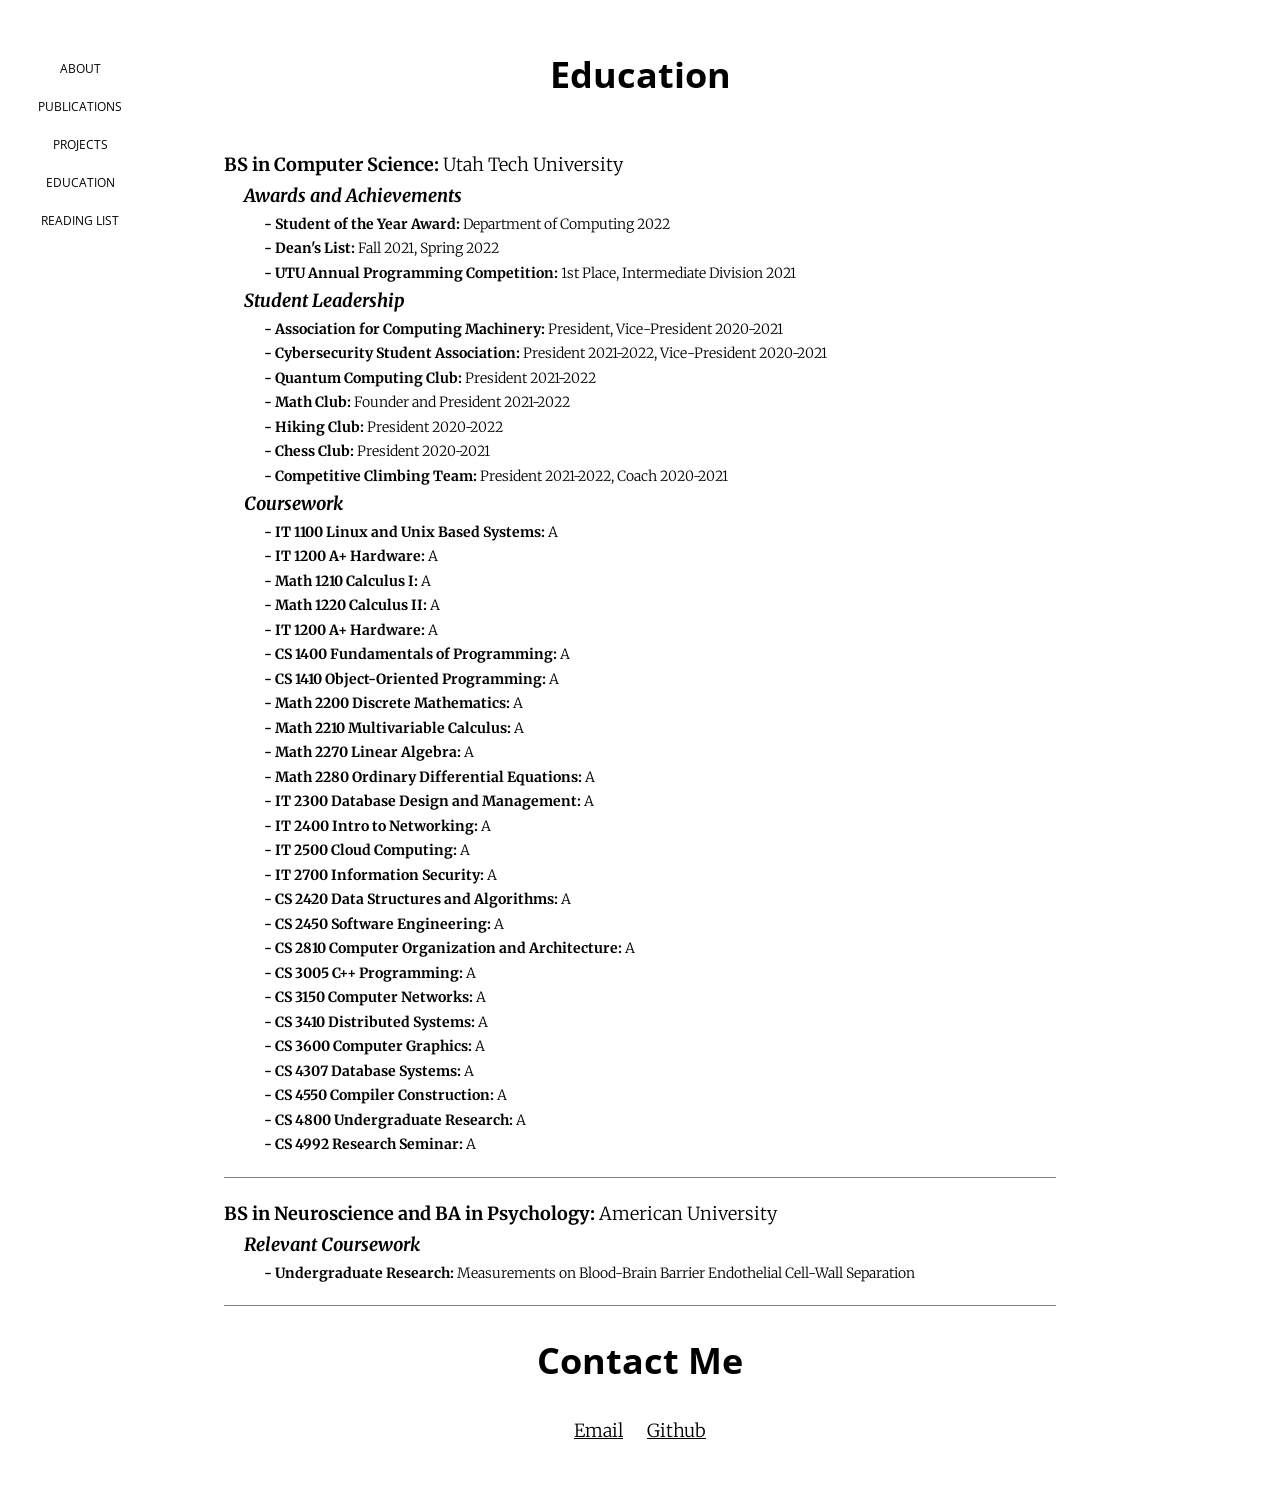
==== education.html @ 259413df "initial upload" ====
<html>
	<head>
		<meta charset="utf-8">
		<meta name="viewport" content="width=device-width">
		<meta name="viewport" content="height=device-height">
		<meta http-equiv="Content-Type" content="text/html; charset=utf-8">
		<title>David G</title>
		<link rel="stylesheet" href="css/style.css" type="text/css" media="screen">
		<link rel="apple-touch-icon" sizes="180x180" href="images/apple-touch-icon.png">
		<link rel="icon" type="image/png" sizes="32x32" href="images/favicon-32x32.png">
		<link rel="icon" type="image/png" sizes="16x16" href="images/favicon-16x16.png">
		<link rel="manifest" href="images/site.webmanifest">
		<link href='http://fonts.googleapis.com/css?family=Waiting+for+the+Sunrise' rel='stylesheet' type='text/css'>
		<link href='http://fonts.googleapis.com/css?family=Merriweather:300,400,700,400italic' rel='stylesheet' type='text/css'>
		<link href='http://fonts.googleapis.com/css?family=Open+Sans:400,700' rel='stylesheet' type='text/css'>
	</head>
	<body>
		<div class="scroll-menu">
			<a href="index.html" class="scroll-links">About</a>
			<a href="publications.html" class="scroll-links">Publications</a>
			<a href="projects.html" class="scroll-links">Projects</a>
			<a href="education.html" class="scroll-links">Education</a>
			<a href="reading.html" class="scroll-links">Reading List</a>
		</div>
		<section class="content" id="portfolio">
		
<!----------------------------------------------------EDUCATION START--------------------------------------------------------------------------------------->				
			<h1 class="heading" id="education" name="education">Education</h1>
			
			<section class="grid-collection">
				
				<div class="item">
					<div><b>BS in Computer Science:</b> Utah Tech University</div>
					<div class="paper-detail"><b><i>Awards and Achievements</i></b>
						<div class="paper-detail-sub"><b>- Student of the Year Award:</b> Department of Computing 2022</div>
						<div class="paper-detail-sub"><b>- Dean's List:</b> Fall 2021, Spring 2022</div>
						<div class="paper-detail-sub"><b>- UTU Annual Programming Competition:</b> 1st Place, Intermediate Division 2021</div>

					</div>
					<div class="paper-detail"><b><i>Student Leadership</i></b>
						<div class="paper-detail-sub"><b>- Association for Computing Machinery:</b> President, Vice-President 2020-2021</div>
						<div class="paper-detail-sub"><b>- Cybersecurity Student Association:</b> President 2021-2022, Vice-President 2020-2021</div>
						<div class="paper-detail-sub"><b>- Quantum Computing Club:</b> President 2021-2022</div>
						<div class="paper-detail-sub"><b>- Math Club:</b> Founder and President 2021-2022</div>
						<div class="paper-detail-sub"><b>- Hiking Club:</b> President 2020-2022</div>
						<div class="paper-detail-sub"><b>- Chess Club:</b> President 2020-2021</div>
						<div class="paper-detail-sub"><b>- Competitive Climbing Team:</b> President 2021-2022, Coach 2020-2021</div>
					</div>
					<div class="paper-detail"><b><i>Coursework</i></b>
						<div class="paper-detail-sub"><b>- IT 1100 Linux and Unix Based Systems:</b> A</div>
						<div class="paper-detail-sub"><b>- IT 1200 A+ Hardware:</b> A</div>
						<div class="paper-detail-sub"><b>- Math 1210 Calculus I:</b> A</div>
						<div class="paper-detail-sub"><b>- Math 1220 Calculus II:</b> A</div>
						<div class="paper-detail-sub"><b>- IT 1200 A+ Hardware:</b> A</div>
						<div class="paper-detail-sub"><b>- CS 1400 Fundamentals of Programming:</b> A</div>
						<div class="paper-detail-sub"><b>- CS 1410 Object-Oriented Programming:</b> A</div>
						<div class="paper-detail-sub"><b>- Math 2200 Discrete Mathematics:</b> A</div>
						<div class="paper-detail-sub"><b>- Math 2210 Multivariable Calculus:</b> A</div>
						<div class="paper-detail-sub"><b>- Math 2270 Linear Algebra:</b> A</div>
						<div class="paper-detail-sub"><b>- Math 2280 Ordinary Differential Equations:</b> A</div>
						<div class="paper-detail-sub"><b>- IT 2300 Database Design and Management:</b> A</div>
						<div class="paper-detail-sub"><b>- IT 2400 Intro to Networking:</b> A</div>
						<div class="paper-detail-sub"><b>- IT 2500 Cloud Computing:</b> A</div>
						<div class="paper-detail-sub"><b>- IT 2700 Information Security:</b> A</div>
						<div class="paper-detail-sub"><b>- CS 2420 Data Structures and Algorithms:</b> A</div>
						<div class="paper-detail-sub"><b>- CS 2450 Software Engineering:</b> A</div>
						<div class="paper-detail-sub"><b>- CS 2810 Computer Organization and Architecture:</b> A</div>
						<div class="paper-detail-sub"><b>- CS 3005 C++ Programming:</b> A</div>
						<div class="paper-detail-sub"><b>- CS 3150 Computer Networks:</b> A</div>
						<div class="paper-detail-sub"><b>- CS 3410 Distributed Systems:</b> A</div>
						<div class="paper-detail-sub"><b>- CS 3600 Computer Graphics:</b> A</div>
						<div class="paper-detail-sub"><b>- CS 4307 Database Systems:</b> A</div>
						<div class="paper-detail-sub"><b>- CS 4550 Compiler Construction:</b> A</div>
						<div class="paper-detail-sub"><b>- CS 4800 Undergraduate Research:</b> A</div>
						<div class="paper-detail-sub"><b>- CS 4992 Research Seminar:</b> A</div>
					</div>
				</div>
				
				<div class="item">
					<div><b>BS in Neuroscience and BA in Psychology:</b> American University</div>
					<div class="paper-detail"><b><i>Relevant Coursework</i></b>
						<div class="paper-detail-sub"><b>- Undergraduate Research:</b> Measurements on Blood-Brain Barrier Endothelial Cell-Wall Separation</div>
					</div>
				</div>


			</section>
<!----------------------------------------------------EDUCATION END--------------------------------------------------------------------------------------->	
			
			<h1 class="heading" id="contact" name="contact">Contact Me</h1>
			<p class="contacts">
				<a href="mailto:dgary416@gmail.com">Email</a>
				<a href="https://github.com/david-UTU" target="_blank">Github</a>
			</p>
		</section>
	</body>
</html>
---- css/style.css ----
.small-caps {
    -ms-font-feature-settings: "smcp";
    -moz-font-feature-settings: "smcp";
    -webkit-font-feature-settings: "smcp";
    font-feature-settings: "smcp";
}

.text-figures { 
    -moz-font-feature-settings: 'onum';
    -ms-font-feature-settings: 'onum';
    -webkit-font-feature-settings: 'onum';
    font-feature-settings: 'onum';
}

body{
    font-family: 'Merriweather', Georgia, serif;
    margin: 0;
    padding: 0;	
    background-color: #fff;
}
h1, h2, h3, h4, h5, h6{
    font-family: 'Open Sans', sans-serif;
}
h1{
    font-size: 36px;
    text-align: center;
}
.subheading {
    font-size: 18px;
    text-align: center;
}
h3{
    font-size: 24px;
}
h6{
    font-size: 22px;
    font-weight: 300;
    color: #000;
}
p, .item{
    font-size: 18px;
    font-weight: 300;
    line-height: 1.75;
}
a{
    color: #000;
}


.id_tags{
    padding: 2px 4px;
    font-size: 90%;
    color: #fff;
    background-color: #555;
    border-radius: 4px;
}
.scroll-menu{
    display: inline-block;
    position: fixed;
    left: 3%;
    top: 50px;
    z-index: 0;
}
.scroll-menu .scroll-links{ 
    font-family: 'Open Sans', sans-serif;
    display: block;
    text-decoration: none;
    padding: 10px 0px;
    font-size: 12px;
    color: #000;
    text-align: center;
    border-bottom: 1px solid #fff;
    text-transform: uppercase;
}
.scroll-menu .scroll-links.last-link{
    border-bottom: none;
}
.full-page{
    width: 100%;
    height: 100%;
    z-index: 100;
    background-color: #fff;
    position: relative;
}

.full-page h1, .full-page h6, .full-page a{
    font-family: Caflisch Script Pro, cursive;
}

.full-page a{
    text-decoration: none;
    color: #4B0082;
}

.full-page h1, .full-page h6{
    margin: 0px;
}

.full-page h1{
    font-size: 3em;
    line-height: 1.2em;
}

.full-page h6{
    font-size: 1em;
    color: #666;
}
.uppercase{
    text-transform: uppercase;
}
.wrapper .container{
    display: table;
       width: 100%;
       height: 100%;
}

.wrapper .container .dummy{
    display: table-cell;
    text-align: center;
    vertical-align: middle;
    padding: 0px 10%;
}
.full-page a.button{
    text-decoration: none;
    width: 200px;
    padding: 10px 0px;
    margin: 10px 0px;
    border: 1px solid;
    display: inline-block;
    text-transform: uppercase;
}

.full-page a.button.white{
    color: #fff;
}

.full-page a.button.white:hover{
    background: #222;
}
.content{
    width: 65%;
    margin: 50px auto;
}
.item{
    margin-bottom: 30px;
}
.item .college-name, .item .skill-type{
    font-weight: 400;
}
.item .year-address, .item .skills{
    color: #000;
}
.grid-collection .item{
    margin-bottom: 0px;
    padding: 20px 0px;
    border-bottom: 1px solid grey;
}
.grid-item{
    position: relative;
    margin-bottom: 50px;
}
.grid-item .content-wrapper{
    position: absolute;
    top: 0px;
    width: 100%;
    height: 100%;
    background: rgba(0,0,0,0.4);
    opacity: 0;
    transition: opacity .3s ease-out;
    -moz-transition: opacity .3s ease-out;
    -webkit-transition: opacity .3s ease-out;
    -o-transition: opacity .3s ease-out;
    text-align: center;
}
.grid-item:hover .content-wrapper{
    opacity: 1;
}
.grid-item .content-wrapper .button{
    background: #fff;
    padding: 10px 25px;
    color: #000;
    text-decoration: none;
    font-family: 'Open Sans', sans-serif;
    border-radius: 4px;
    position: relative;
    top: -40px;
    -webkit-transition: all 0.3s ease-out;
    -moz-transition: all 0.3s ease-out;
    -o-transition: all 0.3s ease-out;
    -ms-transition: all 0.3s ease-out;
    transition: all 0.3s ease-out;
}
.grid-item:hover .content-wrapper .button{
    top: 50%;
}
.contacts{
    text-align: center;
}
.contacts a{
    margin-left: 10px;
    margin-right: 10px;
}
a.email{
    text-decoration: none;
}
.brief{
    font-size: 14px;
    margin-top: 5px;
}
.item .link{
    margin-top: 5px;
}

.paper-detail{
    margin-left: 20px;
}
.paper-detail-sub{
    margin-left: 20px;
    color: #000;
    font-size: 14px;
    font-weight: 300;
}

.project-title{
    font-weight: 800;
    font-size: 18px;
}
.project-description{
        margin-top: 10px;
        color: #000;
        font-size: 14px;
        font-weight: 300;
}
.project-links{
    font-size: 14px;
    font-weight: 800;
    margin-top: 10px;
}
.img-circle {
    border-radius: 50%;
}
/* Small Screens ----------- */
@media only screen and (max-width: 767px){
    .special-menu .special-link{
        font-size: 12px;
        padding: 5px;
    }
    .scroll-menu{
        display: none;
    }
    .left{
        width: 100%;
        height: 50%;
    }
    .wrapper .container .dummy{
        padding: 0;
    }
}
@media only screen and (max-height: 480px){
    .scroll-menu{
        display: none;
    }
    .left{
        height: auto;
    }
}
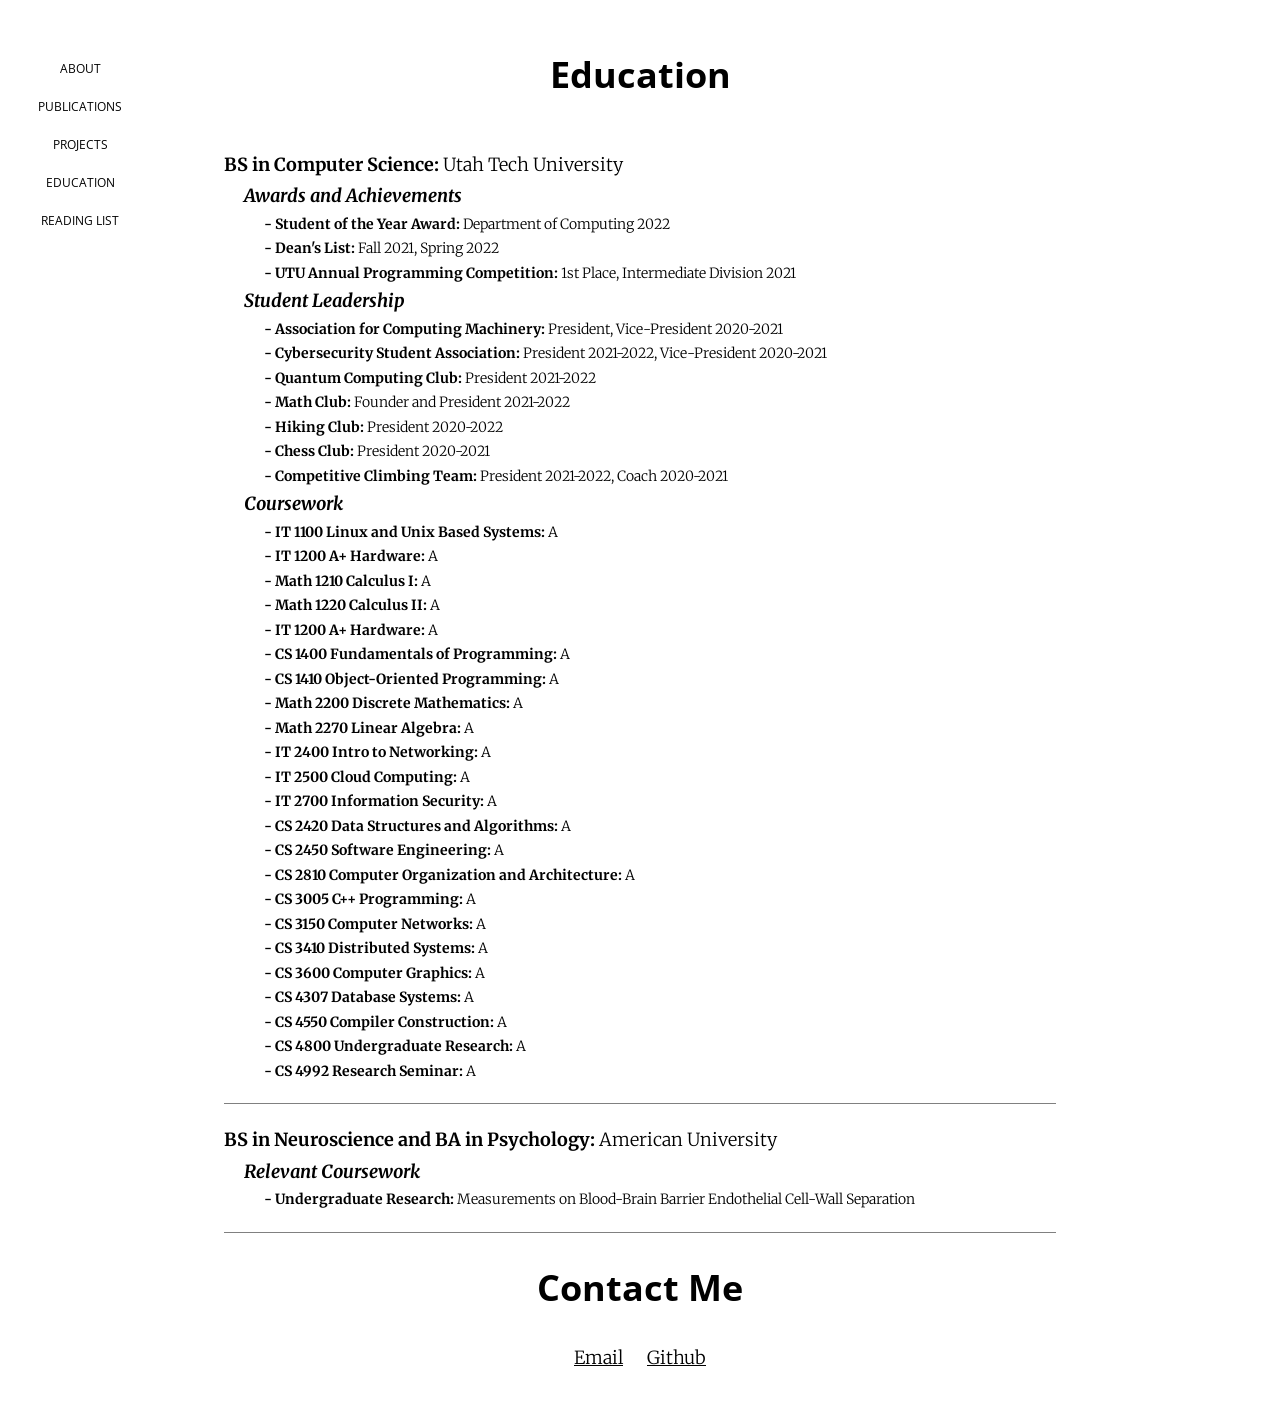
==== commit adbd6eea: "slight changes" ====
--- a/education.html
+++ b/education.html
@@ -55,10 +55,7 @@
 						<div class="paper-detail-sub"><b>- CS 1400 Fundamentals of Programming:</b> A</div>
 						<div class="paper-detail-sub"><b>- CS 1410 Object-Oriented Programming:</b> A</div>
 						<div class="paper-detail-sub"><b>- Math 2200 Discrete Mathematics:</b> A</div>
-						<div class="paper-detail-sub"><b>- Math 2210 Multivariable Calculus:</b> A</div>
 						<div class="paper-detail-sub"><b>- Math 2270 Linear Algebra:</b> A</div>
-						<div class="paper-detail-sub"><b>- Math 2280 Ordinary Differential Equations:</b> A</div>
-						<div class="paper-detail-sub"><b>- IT 2300 Database Design and Management:</b> A</div>
 						<div class="paper-detail-sub"><b>- IT 2400 Intro to Networking:</b> A</div>
 						<div class="paper-detail-sub"><b>- IT 2500 Cloud Computing:</b> A</div>
 						<div class="paper-detail-sub"><b>- IT 2700 Information Security:</b> A</div>
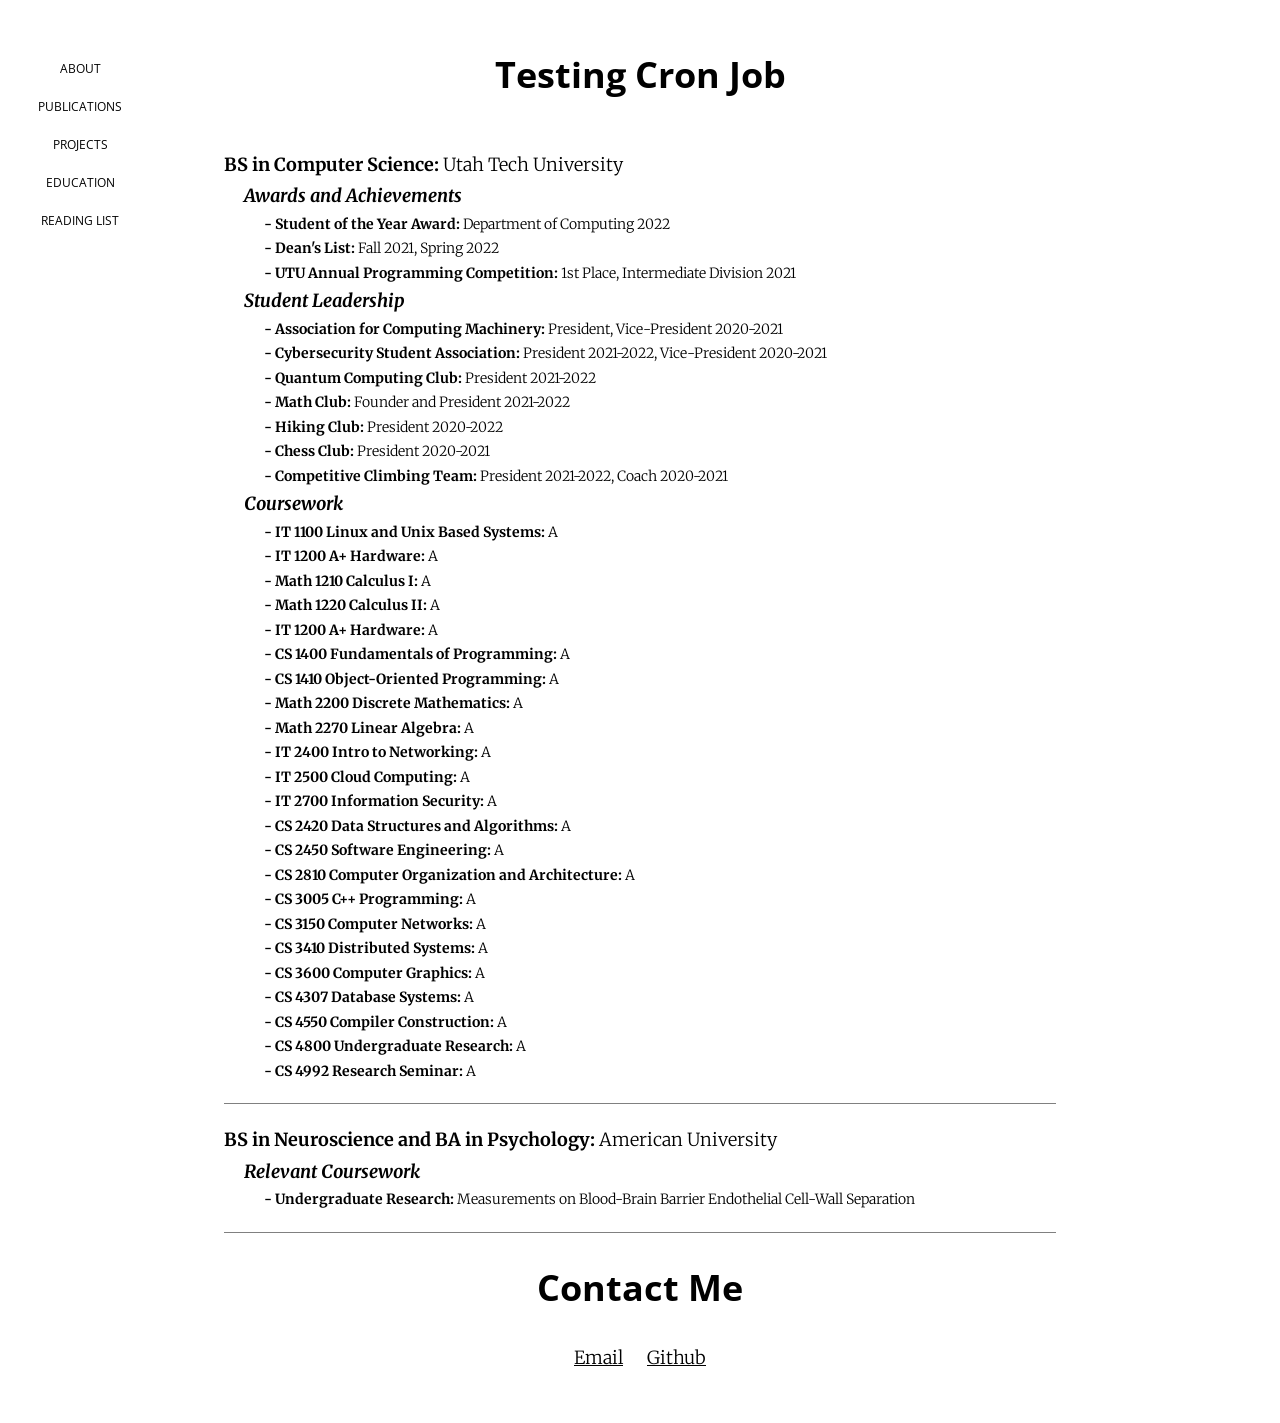
==== commit 503b4712: "cron job testing" ====
--- a/education.html
+++ b/education.html
@@ -25,7 +25,7 @@
 		<section class="content" id="portfolio">
 		
 <!----------------------------------------------------EDUCATION START--------------------------------------------------------------------------------------->				
-			<h1 class="heading" id="education" name="education">Education</h1>
+			<h1 class="heading" id="education" name="education">Testing Cron Job</h1>
 			
 			<section class="grid-collection">
 				
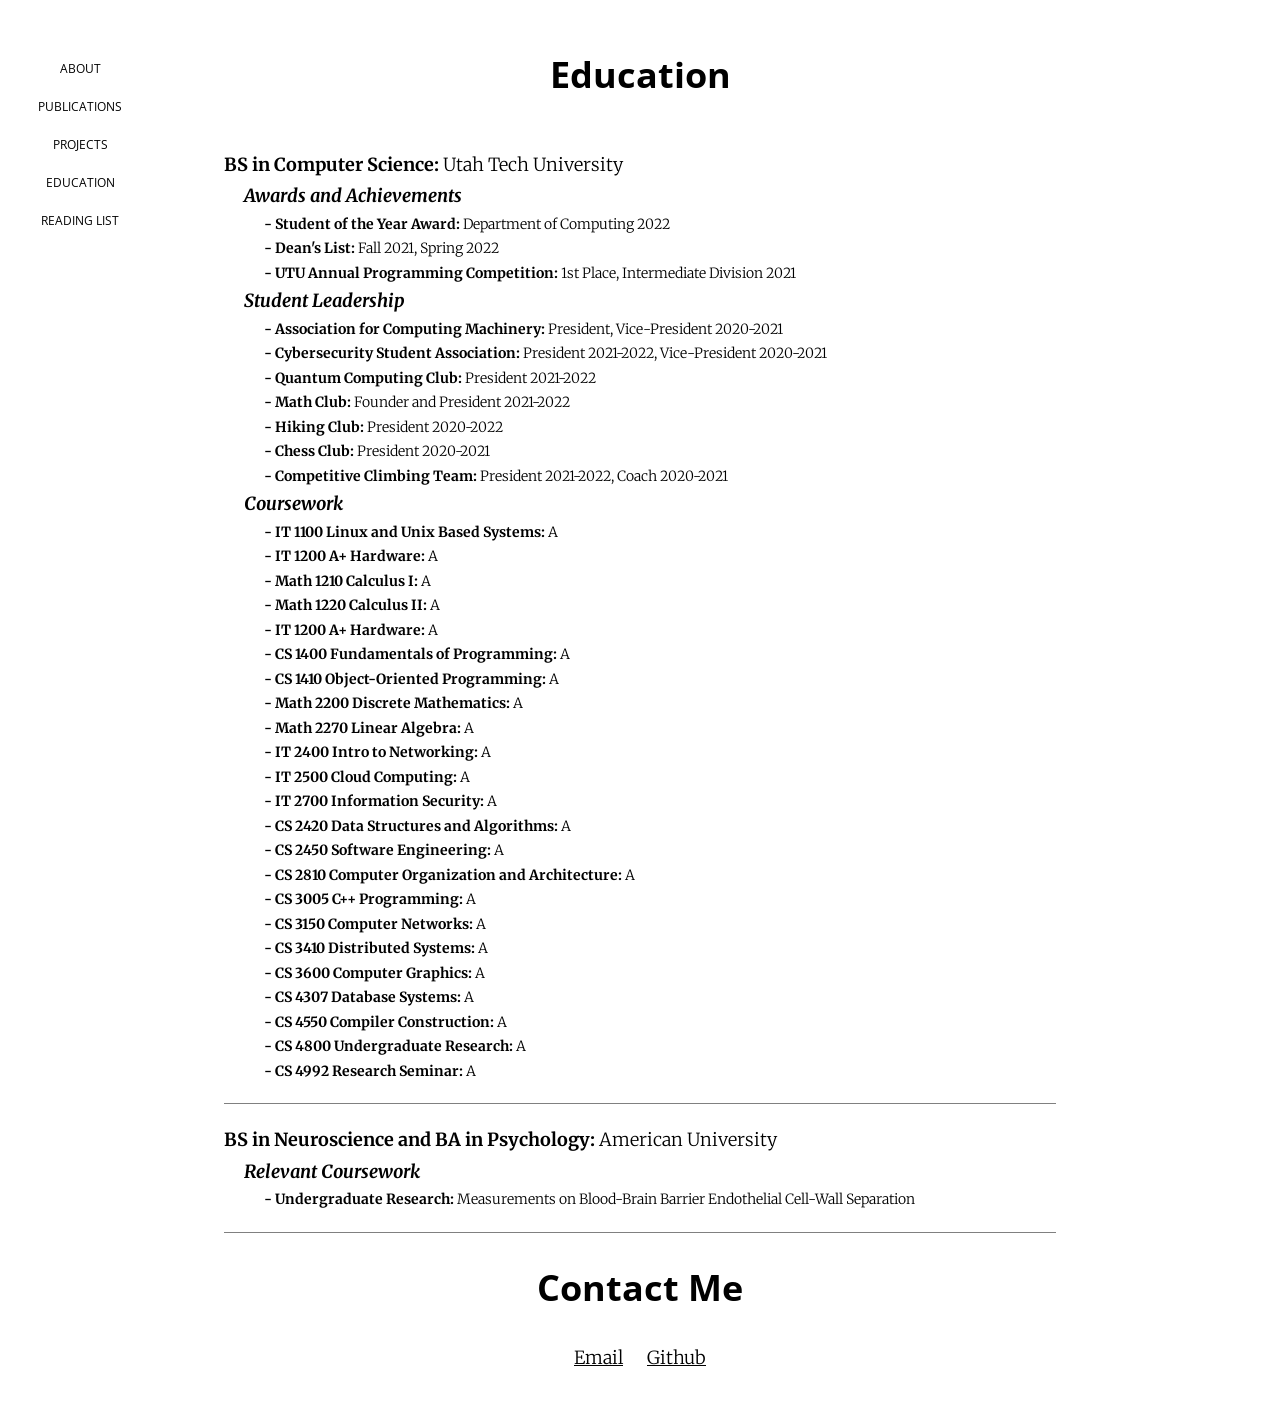
==== commit 09670b70: "reverting" ====
--- a/education.html
+++ b/education.html
@@ -25,7 +25,7 @@
 		<section class="content" id="portfolio">
 		
 <!----------------------------------------------------EDUCATION START--------------------------------------------------------------------------------------->				
-			<h1 class="heading" id="education" name="education">Testing Cron Job</h1>
+			<h1 class="heading" id="education" name="education">Education</h1>
 			
 			<section class="grid-collection">
 				
